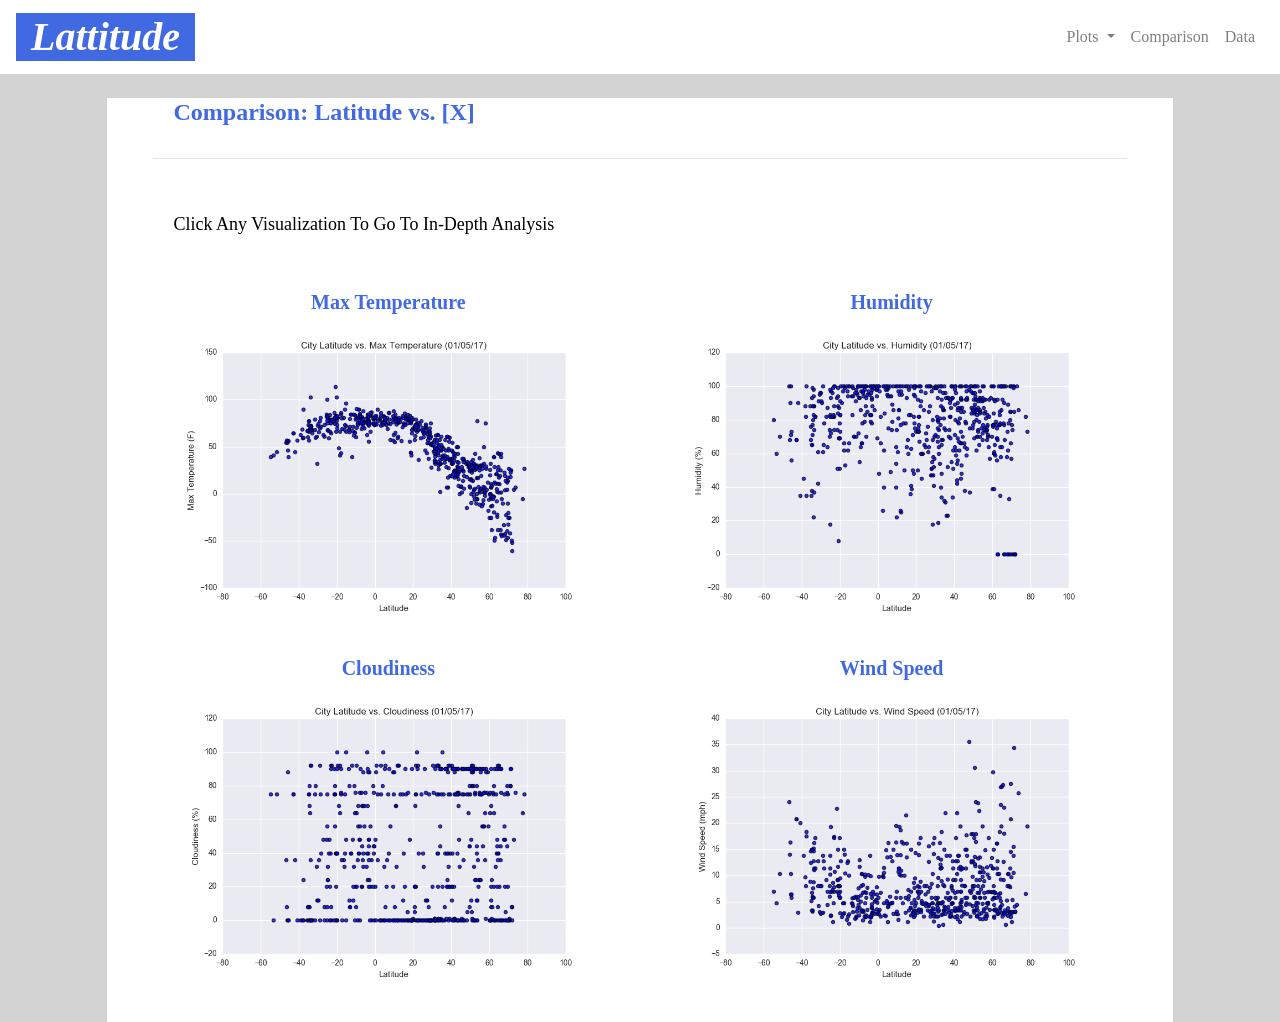
==== Comp/Comp.html @ df4796c3 "HTML-CSS Hmwk Upload 1" ====
<!DOCTYPE html>
<html lang="en-us">

<head>
  <meta charset="UTF-8">
	
  <title>Comparison</title>
	
  <link rel="stylesheet" href="https://stackpath.bootstrapcdn.com/bootstrap/4.3.1/css/bootstrap.min.css" 
  integrity="sha384-ggOyR0iXCbMQv3Xipma34MD+dH/1fQ784/j6cY/iJTQUOhcWr7x9JvoRxT2MZw1T" 
  crossorigin="anonymous">
  <link rel="stylesheet" type="text/css" href="../style.css">

  <script src="https://code.jquery.com/jquery-3.3.1.slim.min.js" 
  integrity="sha384-q8i/X+965DzO0rT7abK41JStQIAqVgRVzpbzo5smXKp4YfRvH+8abtTE1Pi6jizo" 
  crossorigin="anonymous"></script>
  <script src="https://cdnjs.cloudflare.com/ajax/libs/popper.js/1.14.7/umd/popper.min.js" 
  integrity="sha384-UO2eT0CpHqdSJQ6hJty5KVphtPhzWj9WO1clHTMGa3JDZwrnQq4sF86dIHNDz0W1" 
  crossorigin="anonymous"></script>
  <script src="https://stackpath.bootstrapcdn.com/bootstrap/4.3.1/js/bootstrap.min.js" 
  integrity="sha384-JjSmVgyd0p3pXB1rRibZUAYoIIy6OrQ6VrjIEaFf/nJGzIxFDsf4x0xIM+B07jRM" 
  crossorigin="anonymous"></script>
  
</head>
	
<body>
<nav class="navbar navbar-expand-lg navbar-light shrinkray">
  <a class="navbar-brand" href="../Landing_Page.html">
    <h1 class="my-auto">Lattitude</h1>
  </a>
  <button class="navbar-toggler shrinkray" type="button" data-toggle="collapse" data-target="#navbarSupportedContent" aria-controls="navbarSupportedContent" 
  aria-expanded="false" aria-label="Toggle navigation">
    <span class="navbar-toggler-icon"></span>
  </button>
  <div class="collapse navbar-collapse bg-white row" id="navbarSupportedContent">
    <form class="ml-lg-auto ml-md-3 mr-lg-3">
    <ul class="navbar-nav mr-auto">
      
      <li class="nav-item dropdown">
        <a class="nav-link dropdown-toggle link-c" href="#" id="navbarDropdown" role="button" data-toggle="dropdown" aria-haspopup="true" 
        aria-expanded="false"> Plots </a>
          <div class="dropdown-menu" aria-labelledby="Dropdown">
            <a class="dropdown-item" href="../Temp/Temp.html">Temperature</a>
            <a class="dropdown-item" href="../Hum/Hum.html">Humidity</a>
            <a class="dropdown-item" href="../Cloud/Cloud.html">Cloudiness</a>
            <a class="dropdown-item" href="../Wind/Wind.html">Wind Speed</a>
          </div>
      </li>
      
      <li class="nav-item">
        <a class="nav-link link-c" href="../Comp/Comp.html">Comparison</a>
      </li>
      
      <li class="nav-item">
        <a class="nav-link link-c" href="../Data/Data.html">Data</a>
      </li>
    
    </ul>
    </form>
  </div>
</nav>

<br>

<div class="bg-white offset-lg-1 col-lg-10" >
  <h4 style="margin-left: 5%; ">
    Comparison: Latitude vs. [X]
  </h4>
<hr>
  <p style="margin: 5%">
    Click Any Visualization To Go To In-Depth Analysis
  </p>
  <div class="container col-12">
    <div class="row ml-auto mr-auto">
      <div class="col-md-6">
				<h5>
          Max Temperature
        </h5>
          <a href="../Temp/Temp.html">	
            <img src="../Figures/Fig1.png" alt="Temp" class="col">
          </a>
<hr class="show-me">
      </div>
        <div class="col-md-6">
		  		<h5>
            Humidity
          </h5>
          <a href="../Hum/Hum.html">
            <img src="../Figures/Fig2.png" class="col" alt="Humidity">
          </a>
<hr class="show-me">
        </div>
    </div>
    <div class="row ml-auto mr-auto">
      <div class="col-md-6">
          <h5>
            Cloudiness
          </h5>
          <a href="../Cloud/Cloud.html">
            <img src="../Figures/Fig3.png" class="col" alt="Cloud">
          </a>
<hr class="show-me">
        </div>
      <div class="col-md-6">
          <h5>
            Wind Speed
          </h5>
          <a href="../Wind/Wind.html">
            <img src="../Figures/Fig4.png" class="col" alt="Wind">
          </a>
      </div>
    </div>
	</div>	
</div>

</body>

</html>
---- style.css ----
body {
  background: #d3d3d3;
  font-family: Times New Roman;
}

a {
text-decoration: none;
}

.link-c {
	color: gray
}

.shrinkray {
	background: white;
}

@media(max-width: 992px){
.shrinkray {
background: royalblue;
}
	
.link-c {
	color: black
}
}

h1 {
background-color: royalblue; 
color: white; 
text-align: center;
text-decoration-line: none;
padding-left: 15px;
padding-right: 15px;
font-weight: bolder;
font-style: italic
}

h4 {
	color: royalblue;
	font-weight: bold;
}

h5 {
	color: royalblue; 
	font-size: 20px;
	font-weight: bold; 
	text-align: center
}

hr {
	margin: 3%;
}

img {
	align-content: center;
}

.tophat {
padding-left: 5%; 
padding-right: 5%
}

p {
	color:black; 
	font-size: 18px
}

.pic{
height: 80px;
width: 150%;
}

.show-me
{
visibility: hidden;
}

@media(max-width: 770px){
.show-me{
visibility: visible;
}	}
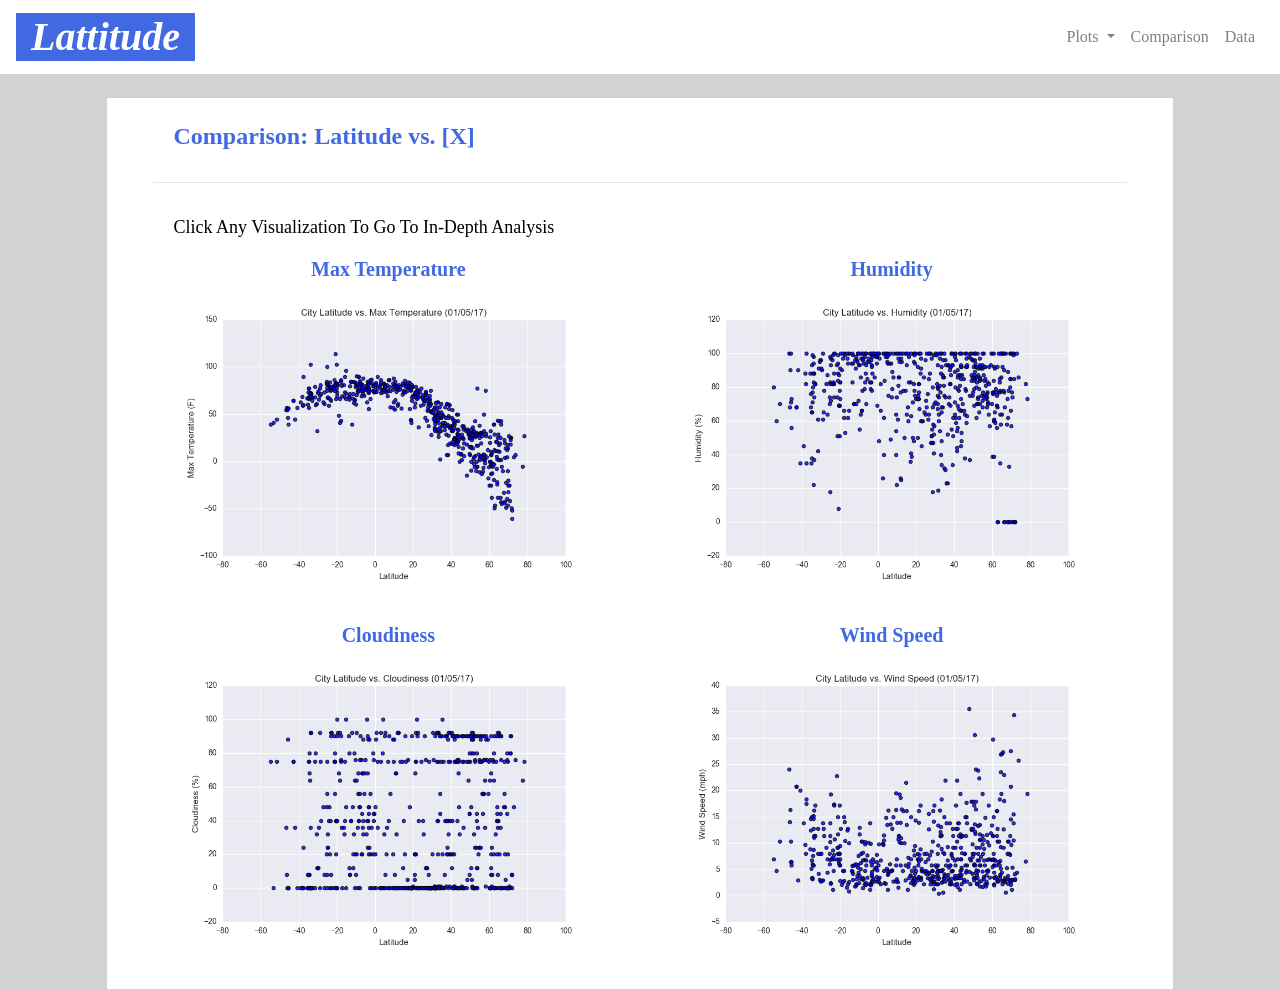
==== commit 0f724ad7: "Update Comparsion Page" ====
--- a/Comp/Comp.html
+++ b/Comp/Comp.html
@@ -63,11 +63,12 @@
 <br>
 
 <div class="bg-white offset-lg-1 col-lg-10" >
+<br>
   <h4 style="margin-left: 5%; ">
     Comparison: Latitude vs. [X]
   </h4>
 <hr>
-  <p style="margin: 5%">
+  <p style="margin-left: 5%">
     Click Any Visualization To Go To In-Depth Analysis
   </p>
   <div class="container col-12">
